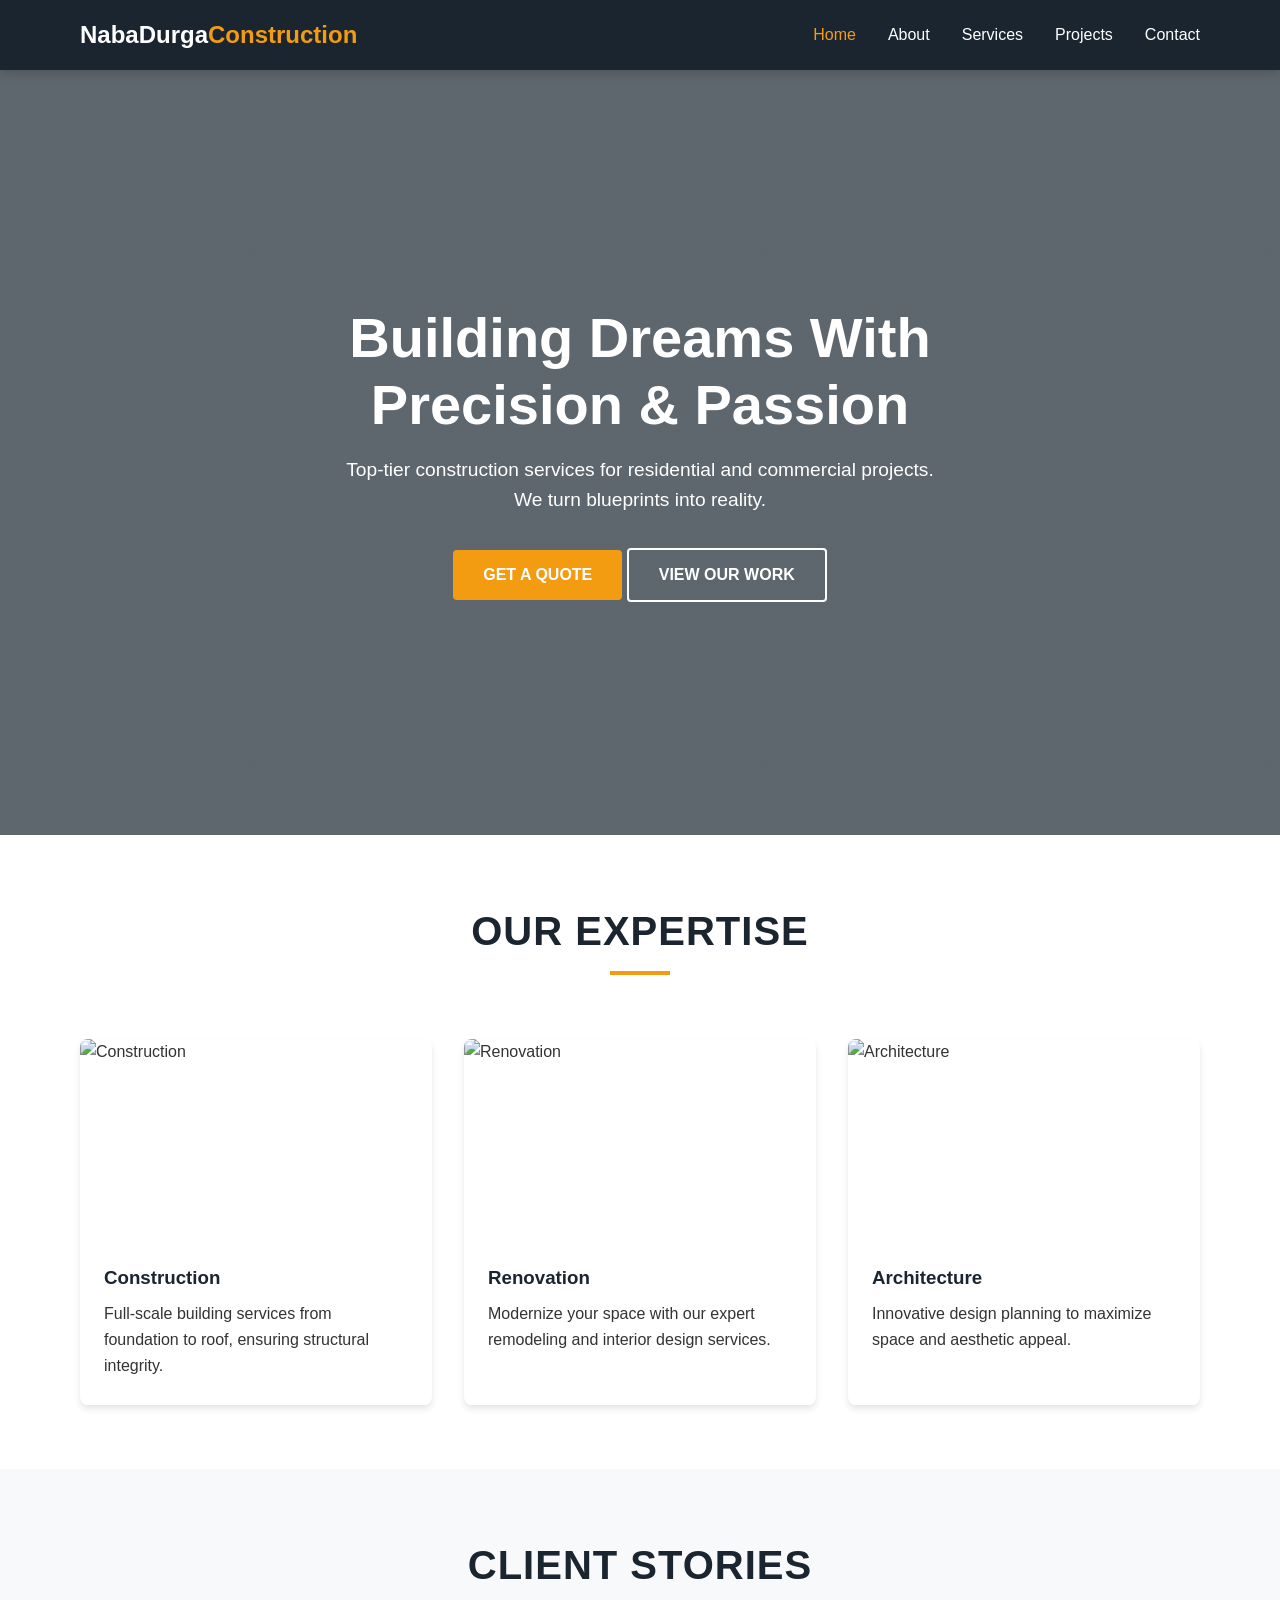
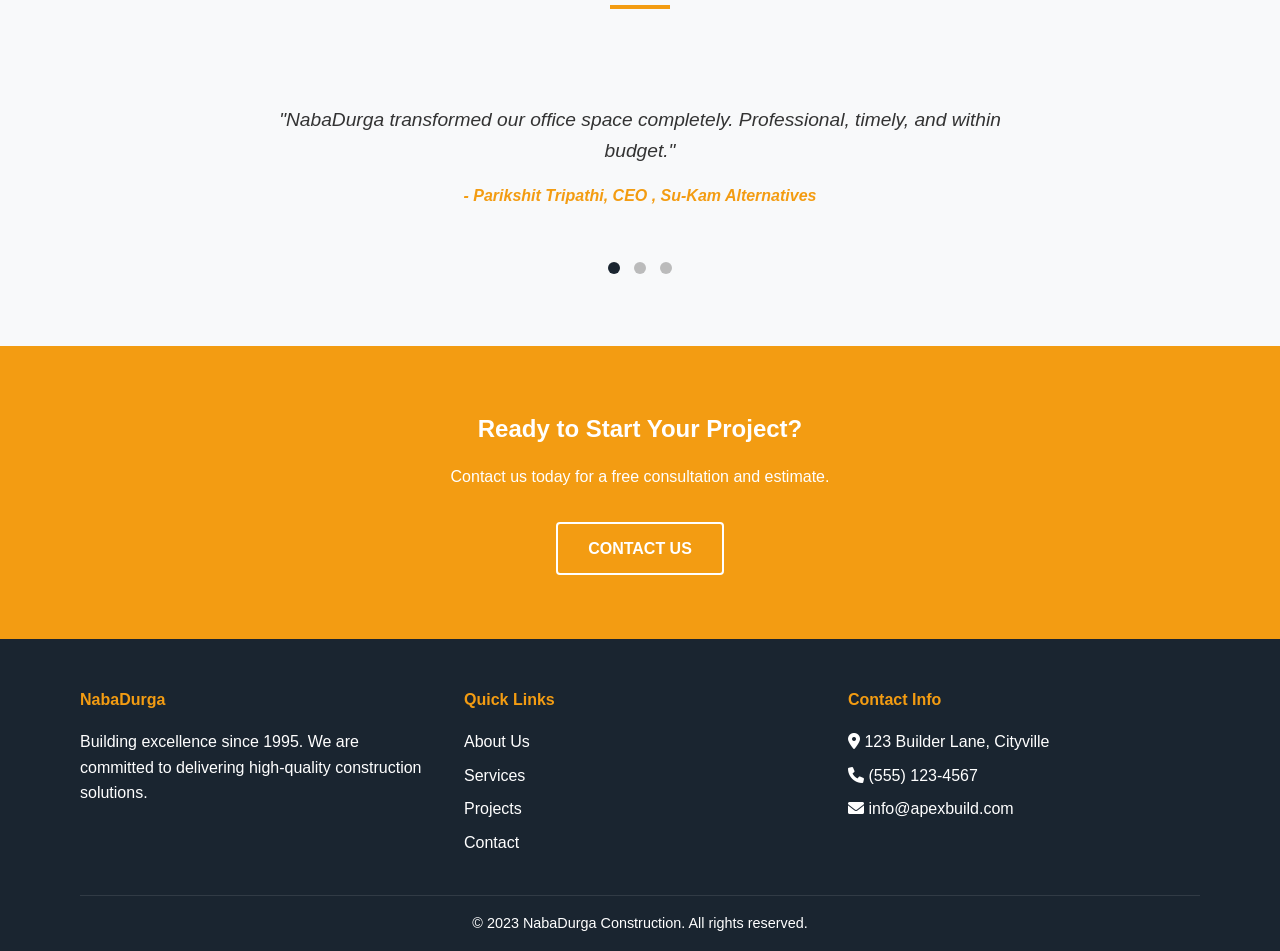
==== index.html @ 40f0e46c "Initial commit: Static Website: Construction" ====
<!DOCTYPE html>
<html lang="en">
<head>
    <meta charset="UTF-8">
    <meta name="viewport" content="width=device-width, initial-scale=1.0">
    <title>Apex Construction | Building the Future</title>
    <link rel="stylesheet" href="css/styles.css">
    <!-- Font Awesome for Icons (CDN) -->
    <link rel="stylesheet" href="https://cdnjs.cloudflare.com/ajax/libs/font-awesome/6.0.0/css/all.min.css">
</head>
<body>

    <!-- Navbar -->
    <nav class="navbar">
        <div class="container nav-container">
            <a href="index.html" class="logo">NabaDurga<span>Construction</span></a>
            <div class="hamburger">
                <div class="bar"></div>
                <div class="bar"></div>
                <div class="bar"></div>
            </div>
            <ul class="nav-links">
                <li><a href="index.html" class="active">Home</a></li>
                <li><a href="about.html">About</a></li>
                <li><a href="services.html">Services</a></li>
                <li><a href="projects.html">Projects</a></li>
                <li><a href="contact.html">Contact</a></li>
            </ul>
        </div>
    </nav>

    <!-- Hero Section -->
    <header class="hero">
        <div class="container hero-content">
            <h1>Building Dreams With <br> Precision & Passion</h1>
            <p>Top-tier construction services for residential and commercial projects. We turn blueprints into reality.</p>
            <a href="contact.html" class="btn btn-primary">Get a Quote</a>
            <a href="projects.html" class="btn btn-outline">View Our Work</a>
        </div>
    </header>

    <!-- Services Overview -->
    <section class="section-padding" style="padding: 4rem 0;">
        <div class="container">
            <div class="section-title">
                <h2>Our Expertise</h2>
                <span></span>
            </div>
            <div class="grid-3">
                <div class="card">
                    <img src="https://images.unsplash.com/photo-1503387762-592deb58ef4e?ixlib=rb-1.2.1&auto=format&fit=crop&w=800&q=80" alt="Construction" class="card-img">
                    <div class="card-body">
                        <h3>Construction</h3>
                        <p>Full-scale building services from foundation to roof, ensuring structural integrity.</p>
                    </div>
                </div>
                <div class="card">
                    <img src="https://images.unsplash.com/photo-1581094794329-c8112a89af12?ixlib=rb-1.2.1&auto=format&fit=crop&w=800&q=80" alt="Renovation" class="card-img">
                    <div class="card-body">
                        <h3>Renovation</h3>
                        <p>Modernize your space with our expert remodeling and interior design services.</p>
                    </div>
                </div>
                <div class="card">
                    <img src="https://images.unsplash.com/photo-1504307651254-35680f356dfd?ixlib=rb-1.2.1&auto=format&fit=crop&w=800&q=80" alt="Architecture" class="card-img">
                    <div class="card-body">
                        <h3>Architecture</h3>
                        <p>Innovative design planning to maximize space and aesthetic appeal.</p>
                    </div>
                </div>
            </div>
        </div>
    </section>

    <!-- Testimonials -->
    <section class="testimonials">
        <div class="container">
            <div class="section-title">
                <h2>Client Stories</h2>
                <span></span>
            </div>
            <div class="slider-container">
                <div class="slide active">
                    <blockquote>"NabaDurga transformed our office space completely. Professional, timely, and within budget."</blockquote>
                    <cite>- Parikshit Tripathi, CEO , Su-Kam Alternatives</cite>
                </div>
                <div class="slide">
                    <blockquote>"The attention to detail in our home renovation was incredible. Highly recommended!"</blockquote>
                    <cite>- Ankita Subedi, Home Owner</cite>
                </div>
                <div class="slide">
                    <blockquote>"Best construction team we've worked with. Safety and quality are their top priorities."</blockquote>
                    <cite>- Sandip Karki, Developer</cite>
                </div>
                <div class="slider-nav">
                    <span class="dot active"></span>
                    <span class="dot"></span>
                    <span class="dot"></span>
                </div>
            </div>
        </div>
    </section>

    <!-- CTA Section -->
    <section class="cta-section">
        <div class="container">
            <h2>Ready to Start Your Project?</h2>
            <p style="margin: 1rem 0 2rem;">Contact us today for a free consultation and estimate.</p>
            <a href="contact.html" class="btn btn-outline" style="border-color: #fff;">Contact Us</a>
        </div>
    </section>

    <!-- Footer -->
    <footer>
        <div class="container">
            <div class="footer-grid">
                <div class="footer-col">
                    <h4>NabaDurga</h4>
                    <p>Building excellence since 1995. We are committed to delivering high-quality construction solutions.</p>
                </div>
                <div class="footer-col">
                    <h4>Quick Links</h4>
                    <ul>
                        <li><a href="about.html">About Us</a></li>
                        <li><a href="services.html">Services</a></li>
                        <li><a href="projects.html">Projects</a></li>
                        <li><a href="contact.html">Contact</a></li>
                    </ul>
                </div>
                <div class="footer-col">
                    <h4>Contact Info</h4>
                    <ul>
                        <li><i class="fas fa-map-marker-alt"></i> 123 Builder Lane, Cityville</li>
                        <li><i class="fas fa-phone"></i> (555) 123-4567</li>
                        <li><i class="fas fa-envelope"></i> info@apexbuild.com</li>
                    </ul>
                </div>
            </div>
            <div class="copyright">
                <p>&copy; 2023 NabaDurga Construction. All rights reserved.</p>
            </div>
        </div>
    </footer>

    <script src="js/script.js"></script>
</body>
</html>
---- css/styles.css ----
/* =========================================
   1. VARIABLES & RESET
   ========================================= */
:root {
  --primary-color: #1a2530; /* Dark Blue */
  --secondary-color: #f39c12; /* Construction Orange */
  --accent-color: #2c3e50; /* Lighter Blue */
  --text-dark: #333333;
  --text-light: #f4f4f4;
  --bg-light: #ffffff;
  --bg-gray: #f8f9fa;
  --border-color: #e0e0e0;
  
  --font-main: 'Segoe UI', Roboto, Helvetica, Arial, sans-serif;
  
  --spacing-sm: 1rem;
  --spacing-md: 2rem;
  --spacing-lg: 4rem;
  
  --shadow-card: 0 4px 6px rgba(0,0,0,0.1);
  --shadow-hover: 0 10px 15px rgba(0,0,0,0.15);
  
  --transition: all 0.3s ease;
}

* {
  margin: 0;
  padding: 0;
  box-sizing: border-box;
}

html {
  scroll-behavior: smooth;
}

body {
  font-family: var(--font-main);
  color: var(--text-dark);
  line-height: 1.6;
  background-color: var(--bg-light);
}

a {
  text-decoration: none;
  color: inherit;
}

ul {
  list-style: none;
}

img {
  max-width: 100%;
  display: block;
}

/* =========================================
   2. UTILITIES
   ========================================= */
.container {
  width: 90%;
  max-width: 1200px;
  margin: 0 auto;
  padding: 0 var(--spacing-sm);
}

.section-title {
  text-align: center;
  margin-bottom: var(--spacing-lg);
}

.section-title h2 {
  font-size: 2.5rem;
  color: var(--primary-color);
  margin-bottom: 0.5rem;
  text-transform: uppercase;
  letter-spacing: 1px;
}

.section-title span {
  display: block;
  width: 60px;
  height: 4px;
  background-color: var(--secondary-color);
  margin: 0 auto;
}

.btn {
  display: inline-block;
  padding: 12px 30px;
  border-radius: 4px;
  font-weight: 600;
  text-transform: uppercase;
  transition: var(--transition);
  cursor: pointer;
  border: none;
}

.btn-primary {
  background-color: var(--secondary-color);
  color: #fff;
}

.btn-primary:hover {
  background-color: #e67e22;
  transform: translateY(-2px);
}

.btn-outline {
  border: 2px solid #fff;
  color: #fff;
  background: transparent;
}

.btn-outline:hover {
  background: #fff;
  color: var(--primary-color);
}

/* =========================================
   3. NAVBAR
   ========================================= */
.navbar {
  background-color: var(--primary-color);
  color: #fff;
  padding: 1rem 0;
  position: sticky;
  top: 0;
  z-index: 1000;
  box-shadow: 0 2px 10px rgba(0,0,0,0.2);
}

.nav-container {
  display: flex;
  justify-content: space-between;
  align-items: center;
}

.logo {
  font-size: 1.5rem;
  font-weight: 700;
  color: #fff;
}

.logo span {
  color: var(--secondary-color);
}

.nav-links {
  display: flex;
  gap: 2rem;
}

.nav-links a {
  font-weight: 500;
  transition: var(--transition);
  position: relative;
}

.nav-links a:hover, .nav-links a.active {
  color: var(--secondary-color);
}

.hamburger {
  display: none;
  cursor: pointer;
  flex-direction: column;
  gap: 5px;
}

.bar {
  width: 25px;
  height: 3px;
  background-color: #fff;
  transition: var(--transition);
}

/* =========================================
   4. HERO SECTION
   ========================================= */
.hero {
  height: 85vh;
  background: linear-gradient(rgba(26, 37, 48, 0.7), rgba(26, 37, 48, 0.7)), 
              url('https://images.unsplash.com/photo-1541888946425-d81bb19240f5?ixlib=rb-1.2.1&auto=format&fit=crop&w=1950&q=80') center/cover no-repeat;
  display: flex;
  align-items: center;
  justify-content: center;
  text-align: center;
  color: #fff;
}

.hero-content h1 {
  font-size: 3.5rem;
  margin-bottom: 1rem;
  line-height: 1.2;
}

.hero-content p {
  font-size: 1.2rem;
  margin-bottom: 2rem;
  max-width: 600px;
  margin-left: auto;
  margin-right: auto;
}

/* =========================================
   5. CARDS & GRID
   ========================================= */
.grid-3 {
  display: grid;
  grid-template-columns: repeat(auto-fit, minmax(300px, 1fr));
  gap: 2rem;
}

.card {
  background: #fff;
  border-radius: 8px;
  overflow: hidden;
  box-shadow: var(--shadow-card);
  transition: var(--transition);
  border-bottom: 3px solid transparent;
}

.card:hover {
  transform: translateY(-5px);
  box-shadow: var(--shadow-hover);
  border-bottom: 3px solid var(--secondary-color);
}

.card-img {
  height: 200px;
  width: 100%;
  object-fit: cover;
}

.card-body {
  padding: 1.5rem;
}

.card-body h3 {
  margin-bottom: 0.5rem;
  color: var(--primary-color);
}

/* =========================================
   6. ABOUT PAGE SPECIFIC
   ========================================= */
.about-intro {
  display: grid;
  grid-template-columns: 1fr 1fr;
  gap: 3rem;
  align-items: center;
  margin-bottom: var(--spacing-lg);
}

.about-img {
  border-radius: 8px;
  box-shadow: var(--shadow-card);
}

.team-card {
  text-align: center;
}

.team-card img {
  width: 150px;
  height: 150px;
  border-radius: 50%;
  margin: 0 auto 1rem;
  object-fit: cover;
  border: 4px solid var(--secondary-color);
}

/* =========================================
   7. SERVICES PAGE
   ========================================= */
.service-icon {
  font-size: 2.5rem;
  color: var(--secondary-color);
  margin-bottom: 1rem;
}

/* =========================================
   8. PROJECTS & FILTER
   ========================================= */
.filter-buttons {
  display: flex;
  justify-content: center;
  gap: 1rem;
  margin-bottom: 2rem;
  flex-wrap: wrap;
}

.filter-btn {
  padding: 8px 20px;
  border: 1px solid var(--primary-color);
  background: transparent;
  cursor: pointer;
  border-radius: 20px;
  transition: var(--transition);
}

.filter-btn.active, .filter-btn:hover {
  background: var(--primary-color);
  color: #fff;
}

.project-item {
  position: relative;
  overflow: hidden;
  border-radius: 8px;
  cursor: pointer;
}

.project-overlay {
  position: absolute;
  top: 0;
  left: 0;
  width: 100%;
  height: 100%;
  background: rgba(26, 37, 48, 0.8);
  color: #fff;
  display: flex;
  flex-direction: column;
  justify-content: center;
  align-items: center;
  opacity: 0;
  transition: var(--transition);
}

.project-item:hover .project-overlay {
  opacity: 1;
}

/* =========================================
   9. CONTACT PAGE
   ========================================= */
.contact-wrapper {
  display: grid;
  grid-template-columns: 1fr 1fr;
  gap: 3rem;
}

.contact-form {
  background: var(--bg-gray);
  padding: 2rem;
  border-radius: 8px;
}

.form-group {
  margin-bottom: 1.5rem;
}

.form-group label {
  display: block;
  margin-bottom: 0.5rem;
  font-weight: 600;
}

.form-group input, .form-group textarea {
  width: 100%;
  padding: 10px;
  border: 1px solid #ccc;
  border-radius: 4px;
  font-family: inherit;
}

.form-group input:focus, .form-group textarea:focus {
  outline: 2px solid var(--secondary-color);
  border-color: transparent;
}

.error-msg {
  color: #e74c3c;
  font-size: 0.85rem;
  margin-top: 5px;
  display: none;
}

/* =========================================
   10. TESTIMONIALS
   ========================================= */
.testimonials {
  background-color: var(--bg-gray);
  padding: var(--spacing-lg) 0;
}

.slider-container {
  max-width: 800px;
  margin: 0 auto;
  text-align: center;
  position: relative;
  overflow: hidden;
}

.slide {
  display: none;
  padding: 2rem;
  animation: fade 1s;
}

.slide.active {
  display: block;
}

.slide blockquote {
  font-size: 1.2rem;
  font-style: italic;
  margin-bottom: 1rem;
}

.slide cite {
  font-weight: 700;
  color: var(--secondary-color);
}

.slider-nav {
  margin-top: 1rem;
}

.dot {
  height: 12px;
  width: 12px;
  background-color: #bbb;
  border-radius: 50%;
  display: inline-block;
  margin: 0 5px;
  cursor: pointer;
}

.dot.active {
  background-color: var(--primary-color);
}

@keyframes fade {
  from {opacity: .4} 
  to {opacity: 1}
}

/* =========================================
   11. FOOTER & CTA
   ========================================= */
.cta-section {
  background-color: var(--secondary-color);
  color: #fff;
  text-align: center;
  padding: 4rem 1rem;
}

footer {
  background-color: var(--primary-color);
  color: #fff;
  padding: 3rem 0 1rem;
}

.footer-grid {
  display: grid;
  grid-template-columns: repeat(auto-fit, minmax(200px, 1fr));
  gap: 2rem;
  margin-bottom: 2rem;
}

.footer-col h4 {
  color: var(--secondary-color);
  margin-bottom: 1rem;
}

.footer-col ul li {
  margin-bottom: 0.5rem;
}

.footer-col ul li a:hover {
  color: var(--secondary-color);
}

.copyright {
  text-align: center;
  border-top: 1px solid rgba(255,255,255,0.1);
  padding-top: 1rem;
  font-size: 0.9rem;
}

/* =========================================
   12. MODAL (LIGHTBOX)
   ========================================= */
.modal {
  display: none;
  position: fixed;
  z-index: 2000;
  left: 0;
  top: 0;
  width: 100%;
  height: 100%;
  overflow: auto;
  background-color: rgba(0,0,0,0.9);
}

.modal-content {
  margin: 10% auto;
  display: block;
  max-width: 80%;
  max-height: 80vh;
}

.close-modal {
  position: absolute;
  top: 15px;
  right: 35px;
  color: #f1f1f1;
  font-size: 40px;
  font-weight: bold;
  transition: 0.3s;
  cursor: pointer;
}

/* =========================================
   13. RESPONSIVE
   ========================================= */
@media (max-width: 768px) {
  .nav-links {
    position: absolute;
    right: 0px;
    height: 92vh;
    top: 8vh;
    background-color: var(--primary-color);
    display: flex;
    flex-direction: column;
    align-items: center;
    width: 50%;
    transform: translateX(100%);
    transition: transform 0.5s ease-in;
    padding-top: 2rem;
  }

  .nav-links.nav-active {
    transform: translateX(0%);
  }

  .hamburger {
    display: flex;
  }

  .hero-content h1 {
    font-size: 2.5rem;
  }

  .about-intro, .contact-wrapper {
    grid-template-columns: 1fr;
  }
}
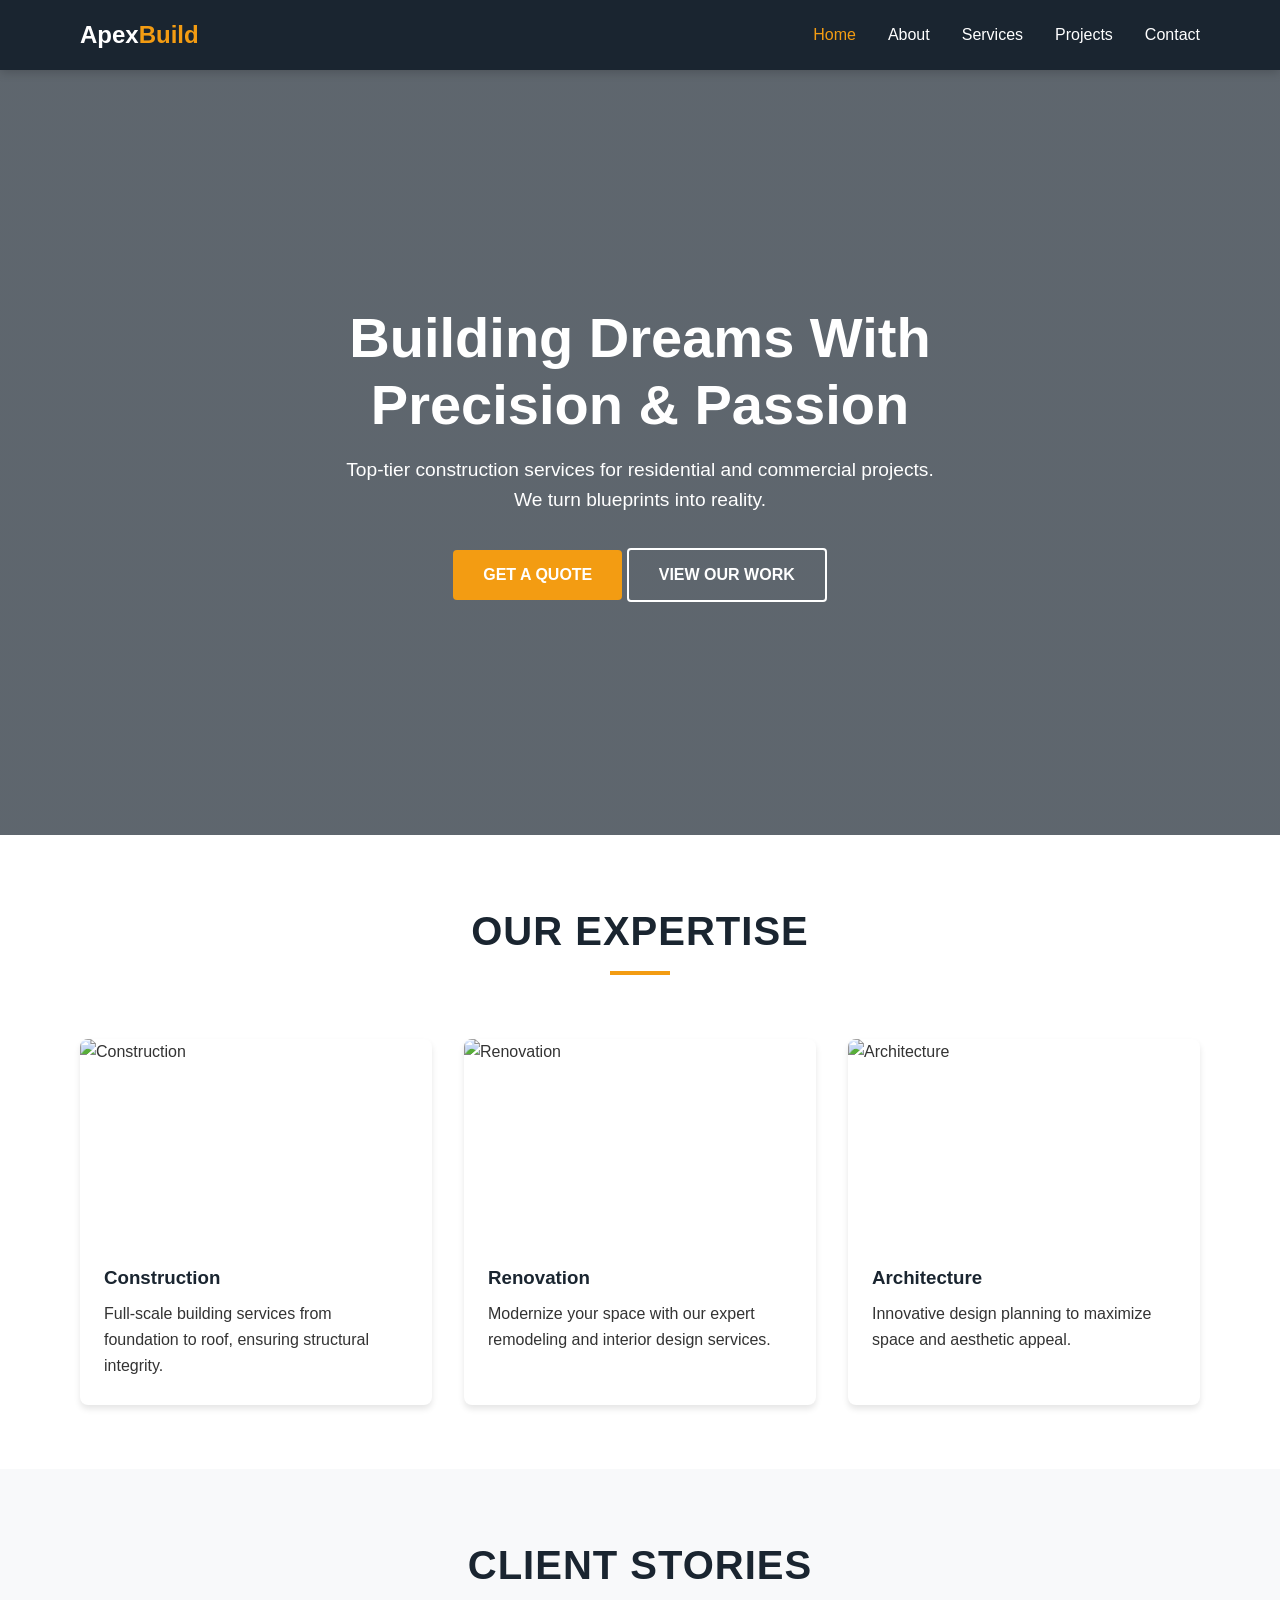
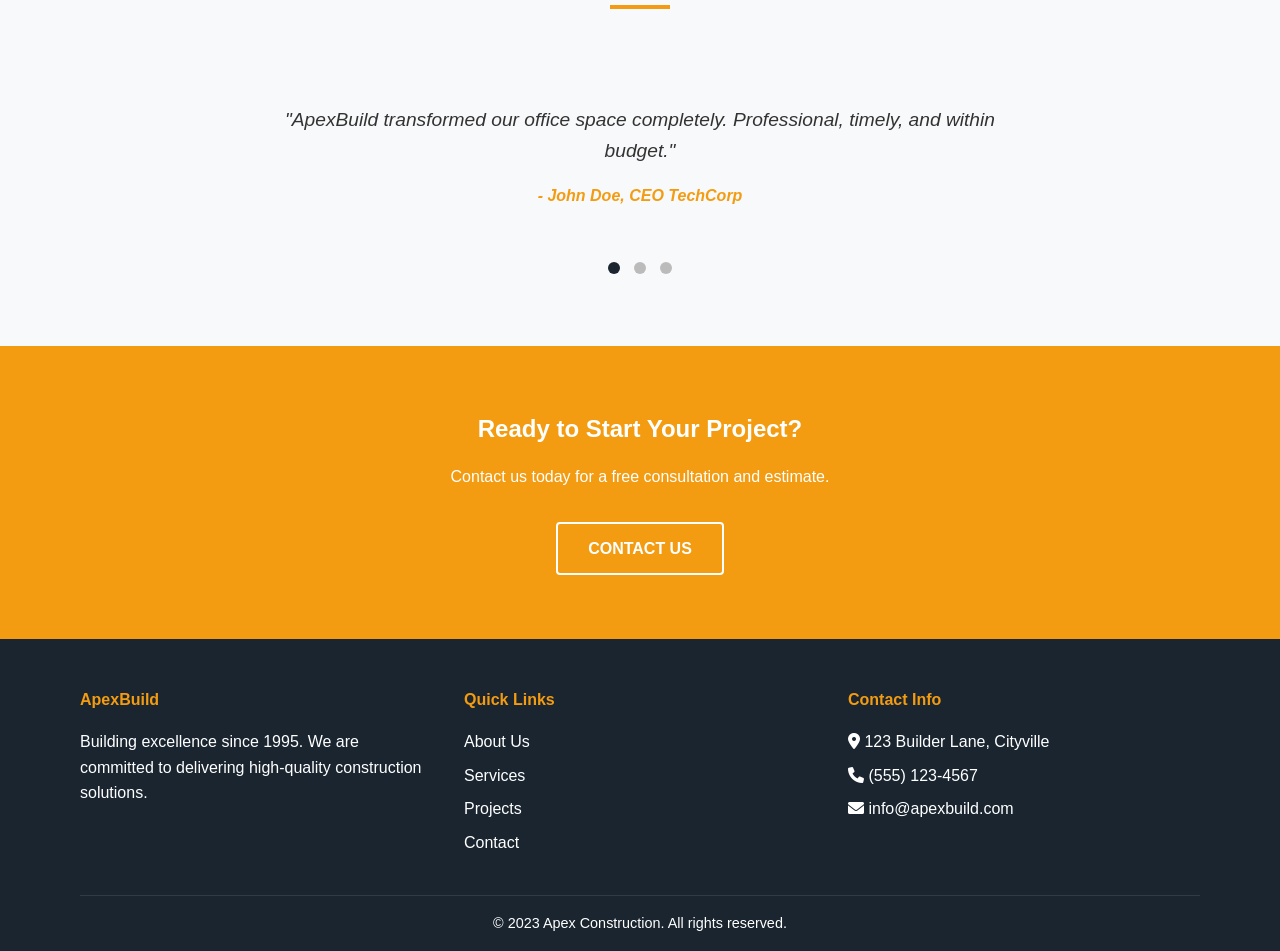
==== commit f5bd9e6d: "Second commit: Static Website: Construction" ====
--- a/index.html
+++ b/index.html
@@ -13,7 +13,7 @@
     <!-- Navbar -->
     <nav class="navbar">
         <div class="container nav-container">
-            <a href="index.html" class="logo">NabaDurga<span>Construction</span></a>
+            <a href="index.html" class="logo">Apex<span>Build</span></a>
             <div class="hamburger">
                 <div class="bar"></div>
                 <div class="bar"></div>
@@ -81,16 +81,16 @@
             </div>
             <div class="slider-container">
                 <div class="slide active">
-                    <blockquote>"NabaDurga transformed our office space completely. Professional, timely, and within budget."</blockquote>
-                    <cite>- Parikshit Tripathi, CEO , Su-Kam Alternatives</cite>
+                    <blockquote>"ApexBuild transformed our office space completely. Professional, timely, and within budget."</blockquote>
+                    <cite>- John Doe, CEO TechCorp</cite>
                 </div>
                 <div class="slide">
                     <blockquote>"The attention to detail in our home renovation was incredible. Highly recommended!"</blockquote>
-                    <cite>- Ankita Subedi, Home Owner</cite>
+                    <cite>- Sarah Smith, Homeowner</cite>
                 </div>
                 <div class="slide">
                     <blockquote>"Best construction team we've worked with. Safety and quality are their top priorities."</blockquote>
-                    <cite>- Sandip Karki, Developer</cite>
+                    <cite>- Mike Ross, Developer</cite>
                 </div>
                 <div class="slider-nav">
                     <span class="dot active"></span>
@@ -115,7 +115,7 @@
         <div class="container">
             <div class="footer-grid">
                 <div class="footer-col">
-                    <h4>NabaDurga</h4>
+                    <h4>ApexBuild</h4>
                     <p>Building excellence since 1995. We are committed to delivering high-quality construction solutions.</p>
                 </div>
                 <div class="footer-col">
@@ -137,7 +137,7 @@
                 </div>
             </div>
             <div class="copyright">
-                <p>&copy; 2023 NabaDurga Construction. All rights reserved.</p>
+                <p>&copy; 2023 Apex Construction. All rights reserved.</p>
             </div>
         </div>
     </footer>
